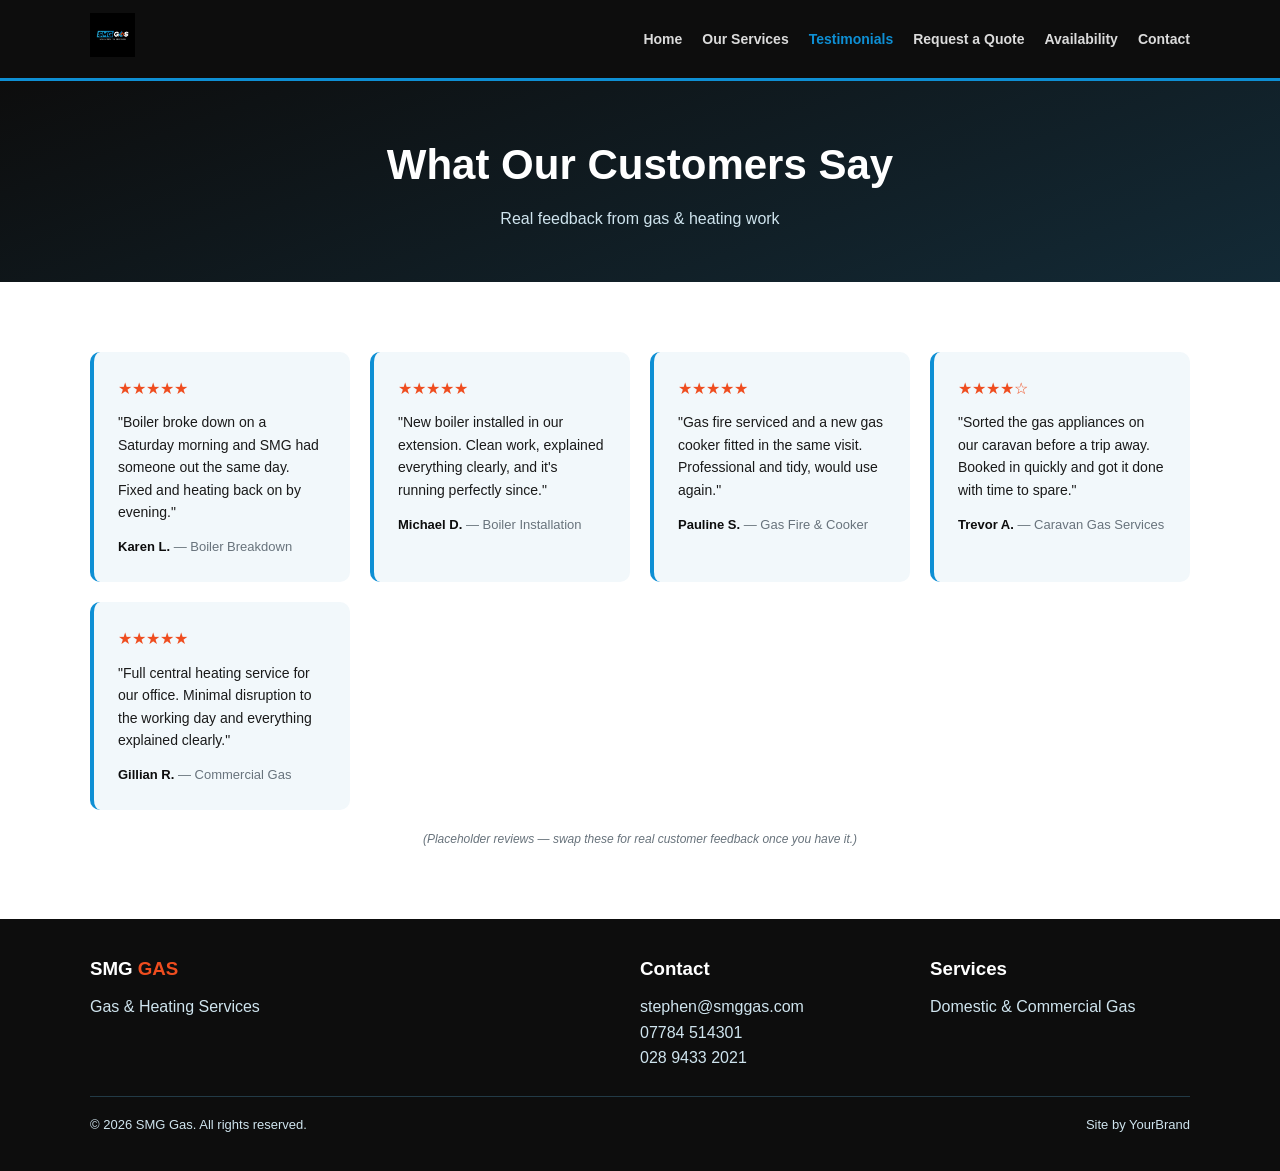
==== testimonials.html @ 40b580d5 "Add files via upload" ====
<!DOCTYPE html>
<html lang="en">
<head>
<meta charset="UTF-8">
<meta name="viewport" content="width=device-width, initial-scale=1.0">
<title>SMG Gas | Testimonials</title>
<link rel="icon" type="image/png" href="logo-dark.png">
<link rel="stylesheet" href="styles.css">
</head>
<body>

<header>
  <div class="container nav">
    <a class="brand" href="index.html">
      <img src="logo-dark.png" alt="SMG Gas logo">
    </a>
    <nav class="site-links">
      <a href="index.html">Home</a>
      <a href="services.html">Our Services</a>
      <a href="testimonials.html" class="active">Testimonials</a>
      <a href="quote.html">Request a Quote</a>
      <a href="availability.html">Availability</a>
      <a href="contact.html">Contact</a>
    </nav>
  </div>
</header>

<div class="page-hero">
  <div class="container">
    <h1>What Our Customers Say</h1>
    <p>Real feedback from gas &amp; heating work</p>
  </div>
</div>

<main>
<section>
  <div class="container">
    <div class="testimonial-grid">

      <div class="testimonial-card">
        <div class="stars">★★★★★</div>
        <p class="testimonial-text">"Boiler broke down on a Saturday morning and SMG had someone out the same day. Fixed and heating back on by evening."</p>
        <div class="testimonial-author">Karen L. <span class="testimonial-service">— Boiler Breakdown</span></div>
      </div>

      <div class="testimonial-card">
        <div class="stars">★★★★★</div>
        <p class="testimonial-text">"New boiler installed in our extension. Clean work, explained everything clearly, and it's running perfectly since."</p>
        <div class="testimonial-author">Michael D. <span class="testimonial-service">— Boiler Installation</span></div>
      </div>

      <div class="testimonial-card">
        <div class="stars">★★★★★</div>
        <p class="testimonial-text">"Gas fire serviced and a new gas cooker fitted in the same visit. Professional and tidy, would use again."</p>
        <div class="testimonial-author">Pauline S. <span class="testimonial-service">— Gas Fire &amp; Cooker</span></div>
      </div>

      <div class="testimonial-card">
        <div class="stars">★★★★☆</div>
        <p class="testimonial-text">"Sorted the gas appliances on our caravan before a trip away. Booked in quickly and got it done with time to spare."</p>
        <div class="testimonial-author">Trevor A. <span class="testimonial-service">— Caravan Gas Services</span></div>
      </div>

      <div class="testimonial-card">
        <div class="stars">★★★★★</div>
        <p class="testimonial-text">"Full central heating service for our office. Minimal disruption to the working day and everything explained clearly."</p>
        <div class="testimonial-author">Gillian R. <span class="testimonial-service">— Commercial Gas</span></div>
      </div>

    </div>
    <p class="page-note">(Placeholder reviews — swap these for real customer feedback once you have it.)</p>
  </div>
</section>
</main>

<footer>
  <div class="container footer-grid">
    <div>
      <h3>SMG <strong>GAS</strong></h3>
      <p>Gas &amp; Heating Services</p>
    </div>
    <div>
      <h3>Contact</h3>
      <p>stephen@smggas.com</p>
      <p>07784 514301</p>
      <p>028 9433 2021</p>
    </div>
    <div>
      <h3>Services</h3>
      <p>Domestic &amp; Commercial Gas</p>
    </div>
  </div>
  <div class="container footer-bottom">
    <span>© 2026 SMG Gas. All rights reserved.</span>
    <span>Site by YourBrand</span>
  </div>
</footer>

</body>
</html>
---- styles.css ----
:root{
  --blue:#0e8fd4;
  --blue-dark:#0a6a9e;
  --flame:#ef4d1f;
  --black:#0d0d0d;
  --text:#1a1a1a;
  --muted:#68737c;
  --light:#f2f8fb;
  --white:#fff;
  --border:#e2edf3;
}
*{box-sizing:border-box;margin:0;padding:0}
body{font-family:-apple-system,"Segoe UI",Roboto,Helvetica,Arial,sans-serif;color:var(--text);background:#fff;line-height:1.6}
a{text-decoration:none;color:inherit}
.container{width:min(1100px,92%);margin:auto}

/* Header — dark, unlike Azuline's white header */
header{background:var(--black);border-bottom:3px solid var(--blue)}
.nav{min-height:78px;display:flex;align-items:center;justify-content:space-between;gap:20px;flex-wrap:wrap;padding:10px 0}
.brand img{height:44px;width:auto}
nav.site-links{display:flex;gap:20px;font-weight:700;font-size:14px;flex-wrap:wrap}
nav.site-links a{color:#fff;opacity:0.85}
nav.site-links a:hover,nav.site-links a.active{opacity:1;color:var(--blue)}

/* Hero — full-bleed centered, not split grid */
.hero{background:linear-gradient(160deg,var(--black) 0%,#132a36 100%);color:#fff;padding:70px 20px;text-align:center}
.hero img.hero-logo{height:90px;margin-bottom:24px}
.hero h1{font-size:clamp(30px,5vw,48px);line-height:1.15;margin-bottom:16px}
.hero h1 span{color:var(--flame)}
.hero p{max-width:620px;margin:0 auto 30px;color:#cfe4ee;font-size:16px}
.hero-btn-row{display:flex;gap:14px;justify-content:center;flex-wrap:wrap}
.btn{display:inline-block;padding:13px 26px;border-radius:6px;font-weight:800;border:0;cursor:pointer;font:inherit}
.btn-primary{background:var(--flame);color:#fff}
.btn-primary:hover{background:#c93e14}
.btn-outline{background:transparent;color:#fff;border:2px solid #fff}
.btn-outline:hover{background:#fff;color:var(--black)}

/* Trust badge strip — its own horizontal band below hero */
.trust-strip{background:var(--blue);padding:22px 0}
.trust-row{display:flex;justify-content:center;gap:40px;flex-wrap:wrap;text-align:center}
.trust-item{color:#fff;font-weight:700;font-size:14px;display:flex;align-items:center;gap:8px}
.trust-item .icon{font-size:18px}

section{padding:70px 0}
.section-head{text-align:center;max-width:640px;margin:0 auto 40px}
.section-head h2{font-size:32px;color:var(--black)}
.section-head h2 span{color:var(--flame)}
.section-head p{color:var(--muted);margin-top:10px}

/* Services — two side-by-side panels, not a uniform grid */
.services-split{display:grid;grid-template-columns:1fr 1fr;gap:24px}
@media(max-width:800px){.services-split{grid-template-columns:1fr}}
.service-panel{border-radius:10px;padding:30px;background:var(--light);border-top:5px solid var(--blue)}
.service-panel.commercial{border-top-color:var(--flame)}
.service-panel h3{font-size:20px;margin-bottom:16px;color:var(--black)}
.service-panel ul{list-style:none}
.service-panel li{padding:10px 0;border-bottom:1px solid var(--border);font-size:15px}
.service-panel li:last-child{border-bottom:0}
.service-panel li:before{content:"🔥 ";margin-right:6px}

/* Why choose us — icon strip, no card box like Azuline's about-box */
.why-strip{display:grid;grid-template-columns:repeat(4,1fr);gap:20px;text-align:center}
@media(max-width:800px){.why-strip{grid-template-columns:1fr 1fr}}
.why-item .icon-big{font-size:30px;color:var(--flame);margin-bottom:8px}
.why-item strong{display:block;color:var(--black);margin-bottom:4px}
.why-item small{color:var(--muted);font-size:13px}

/* Testimonials */
.testimonial-grid{display:grid;grid-template-columns:repeat(auto-fit,minmax(260px,1fr));gap:20px}
.testimonial-card{background:var(--light);padding:24px;border-radius:10px;border-left:4px solid var(--blue)}
.stars{color:var(--flame);font-size:16px;margin-bottom:10px}
.testimonial-text{font-size:14px;line-height:1.6;margin-bottom:14px}
.testimonial-author{font-weight:800;color:var(--black);font-size:13px}
.testimonial-service{font-weight:400;color:var(--muted)}

/* Quote — single centered column, not split like Azuline's */
.quote-section{background:var(--black);color:#fff}
.quote-inner{max-width:560px;margin:0 auto;text-align:center}
.quote-inner .section-head h2{color:#fff}
.quote-inner .section-head p{color:#cfe4ee}
form{background:#fff;padding:28px;border-radius:10px;color:var(--text);text-align:left;margin-top:20px}
.form-grid{display:grid;grid-template-columns:1fr 1fr;gap:14px}
input,textarea,select{width:100%;padding:12px;border:1px solid var(--border);border-radius:6px;font:inherit}
textarea{min-height:110px;resize:vertical}
.full{grid-column:1/-1}
@media(max-width:520px){.form-grid{grid-template-columns:1fr}.full{grid-column:auto}}

.page-hero{background:linear-gradient(160deg,var(--black) 0%,#132a36 100%);color:#fff;padding:50px 0;text-align:center}
.page-hero h1{font-size:clamp(28px,5vw,42px)}
.page-hero p{color:#cfe4ee;margin-top:8px}

.simple-page{max-width:900px;margin:0 auto;padding:40px 20px 60px}
.page-title{font-size:22px;margin-bottom:20px;font-weight:800}
.page-note{text-align:center;color:var(--muted);font-size:12px;font-style:italic;margin-top:20px}

/* Contact tiles */
.contact-grid{display:grid;grid-template-columns:repeat(auto-fit,minmax(220px,1fr));gap:18px}
.contact-tile{background:var(--light);border-radius:10px;padding:26px;text-align:center;border-top:4px solid var(--blue)}
.contact-tile .icon-big{font-size:26px;color:var(--flame);margin-bottom:10px}

/* Availability calendar (shared pattern, restyled) */
.diary-note{background:#fff3ec;border:1px solid var(--flame);border-radius:8px;padding:18px 20px;margin-bottom:30px;color:var(--black);font-size:14px;font-weight:700}
.calendar-header{display:flex;justify-content:space-between;align-items:center;margin-bottom:16px}
.calendar-nav-btn{background:var(--blue);color:#fff;border:0;border-radius:6px;padding:8px 16px;font-weight:700;cursor:pointer}
.calendar-grid{display:grid;grid-template-columns:repeat(7,1fr);gap:6px;max-width:600px;margin:0 auto}
.calendar-daylabel{text-align:center;font-size:11px;font-weight:800;color:var(--muted);text-transform:uppercase;padding-bottom:6px}
.calendar-day{aspect-ratio:1;display:flex;align-items:center;justify-content:center;border-radius:6px;font-size:13px;font-weight:700}
.calendar-day.day-available{background:#e3f7ea;color:#1a7a45}
.calendar-day.day-unavailable{background:#fbdede;color:#a12626;cursor:pointer}
.calendar-day.day-unavailable:hover{background:#f5c2c2}
.calendar-day.day-other-month{background:transparent;color:#ccc}
.calendar-legend{display:flex;justify-content:center;gap:24px;margin-top:16px;font-size:13px}
.legend-swatch{display:inline-block;width:14px;height:14px;border-radius:3px;margin-right:6px;vertical-align:middle}
.legend-available{background:#e3f7ea}
.legend-unavailable{background:#fbdede}
.hidden{display:none !important}

/* Owner portal */
.owner-portal-page{max-width:700px;margin:0 auto;padding:40px 20px}
.owner-section{background:var(--light);border-radius:10px;padding:24px;margin-bottom:20px}
.owner-portal-page label{font-size:13px;color:var(--muted);display:block;margin:12px 0 6px}
.owner-portal-page input{padding:10px;border-radius:6px;border:1px solid var(--border);font-size:14px;width:100%}
.portal-header{display:flex;justify-content:space-between;align-items:center;margin-bottom:20px}
.secondary-btn{background:none;border:1px solid var(--border);color:var(--text);border-radius:6px;padding:8px 16px;font-size:13px;cursor:pointer}
.appointment-row{display:flex;justify-content:space-between;align-items:center;gap:12px;padding:14px;border:1px solid var(--border);border-radius:8px;font-size:13px;margin-bottom:10px;background:#fff}
.cancel-btn{border-color:#e8b4b4;color:#a12626}
.slot-message{font-size:13px;color:var(--flame);min-height:18px;margin-top:6px}

footer{background:var(--black);color:#cfe4ee;padding:35px 0}
.footer-grid{display:grid;grid-template-columns:2fr 1fr 1fr;gap:30px}
footer h3{color:#fff;margin-bottom:10px}
footer strong{color:var(--flame)}
.footer-bottom{border-top:1px solid #223a46;margin-top:25px;padding-top:18px;font-size:13px;display:flex;justify-content:space-between;flex-wrap:wrap;gap:8px}
@media(max-width:700px){.footer-grid{grid-template-columns:1fr}.footer-bottom{display:block}}
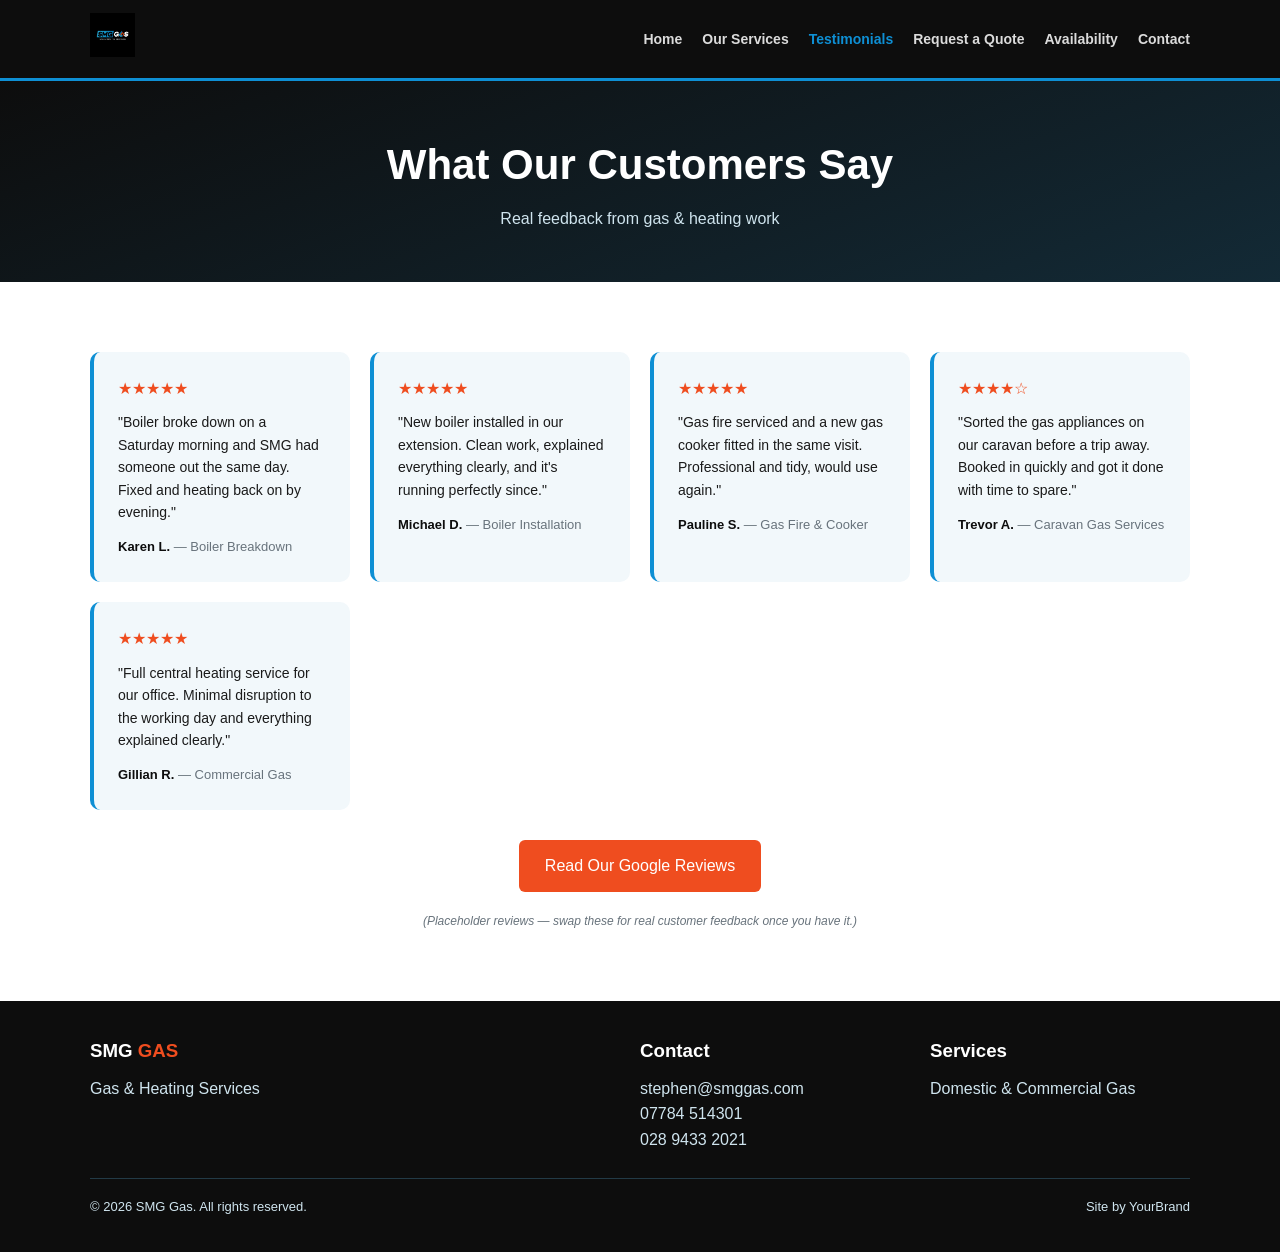
==== commit d5a49c9d: "Update testimonials.html" ====
--- a/testimonials.html
+++ b/testimonials.html
@@ -68,6 +68,9 @@
       </div>
 
     </div>
+       <div style="text-align:center;margin-top:30px">
+      <a href="https://www.google.com/maps?cid=13034852519022957609" class="btn btn-primary" target="_blank" rel="noopener">Read Our Google Reviews</a>
+    </div>
     <p class="page-note">(Placeholder reviews — swap these for real customer feedback once you have it.)</p>
   </div>
 </section>
--- a/styles.css
+++ b/styles.css
@@ -10,7 +10,7 @@
   --border:#e2edf3;
 }
 *{box-sizing:border-box;margin:0;padding:0}
-body{font-family:-apple-system,"Segoe UI",Roboto,Helvetica,Arial,sans-serif;color:var(--text);background:#fff;line-height:1.6}
+body{font-family:-apple-system,"Segoe UI",Roboto,Helvetica,Arial,sans-serif;color:var(--text);background:#fff;line-height:1.6;overflow-x:hidden}
 a{text-decoration:none;color:inherit}
 .container{width:min(1100px,92%);margin:auto}
 
@@ -24,7 +24,7 @@
 
 /* Hero — full-bleed centered, not split grid */
 .hero{background:linear-gradient(160deg,var(--black) 0%,#132a36 100%);color:#fff;padding:70px 20px;text-align:center}
-.hero img.hero-logo{height:90px;margin-bottom:24px}
+.hero img.hero-logo{width:min(85%,420px);height:auto;margin-bottom:28px}
 .hero h1{font-size:clamp(30px,5vw,48px);line-height:1.15;margin-bottom:16px}
 .hero h1 span{color:var(--flame)}
 .hero p{max-width:620px;margin:0 auto 30px;color:#cfe4ee;font-size:16px}
@@ -124,6 +124,7 @@
 .secondary-btn{background:none;border:1px solid var(--border);color:var(--text);border-radius:6px;padding:8px 16px;font-size:13px;cursor:pointer}
 .appointment-row{display:flex;justify-content:space-between;align-items:center;gap:12px;padding:14px;border:1px solid var(--border);border-radius:8px;font-size:13px;margin-bottom:10px;background:#fff}
 .cancel-btn{border-color:#e8b4b4;color:#a12626}
+.complete-btn{border-color:#8fcf9f;color:#1a7a45}
 .slot-message{font-size:13px;color:var(--flame);min-height:18px;margin-top:6px}
 
 footer{background:var(--black);color:#cfe4ee;padding:35px 0}
